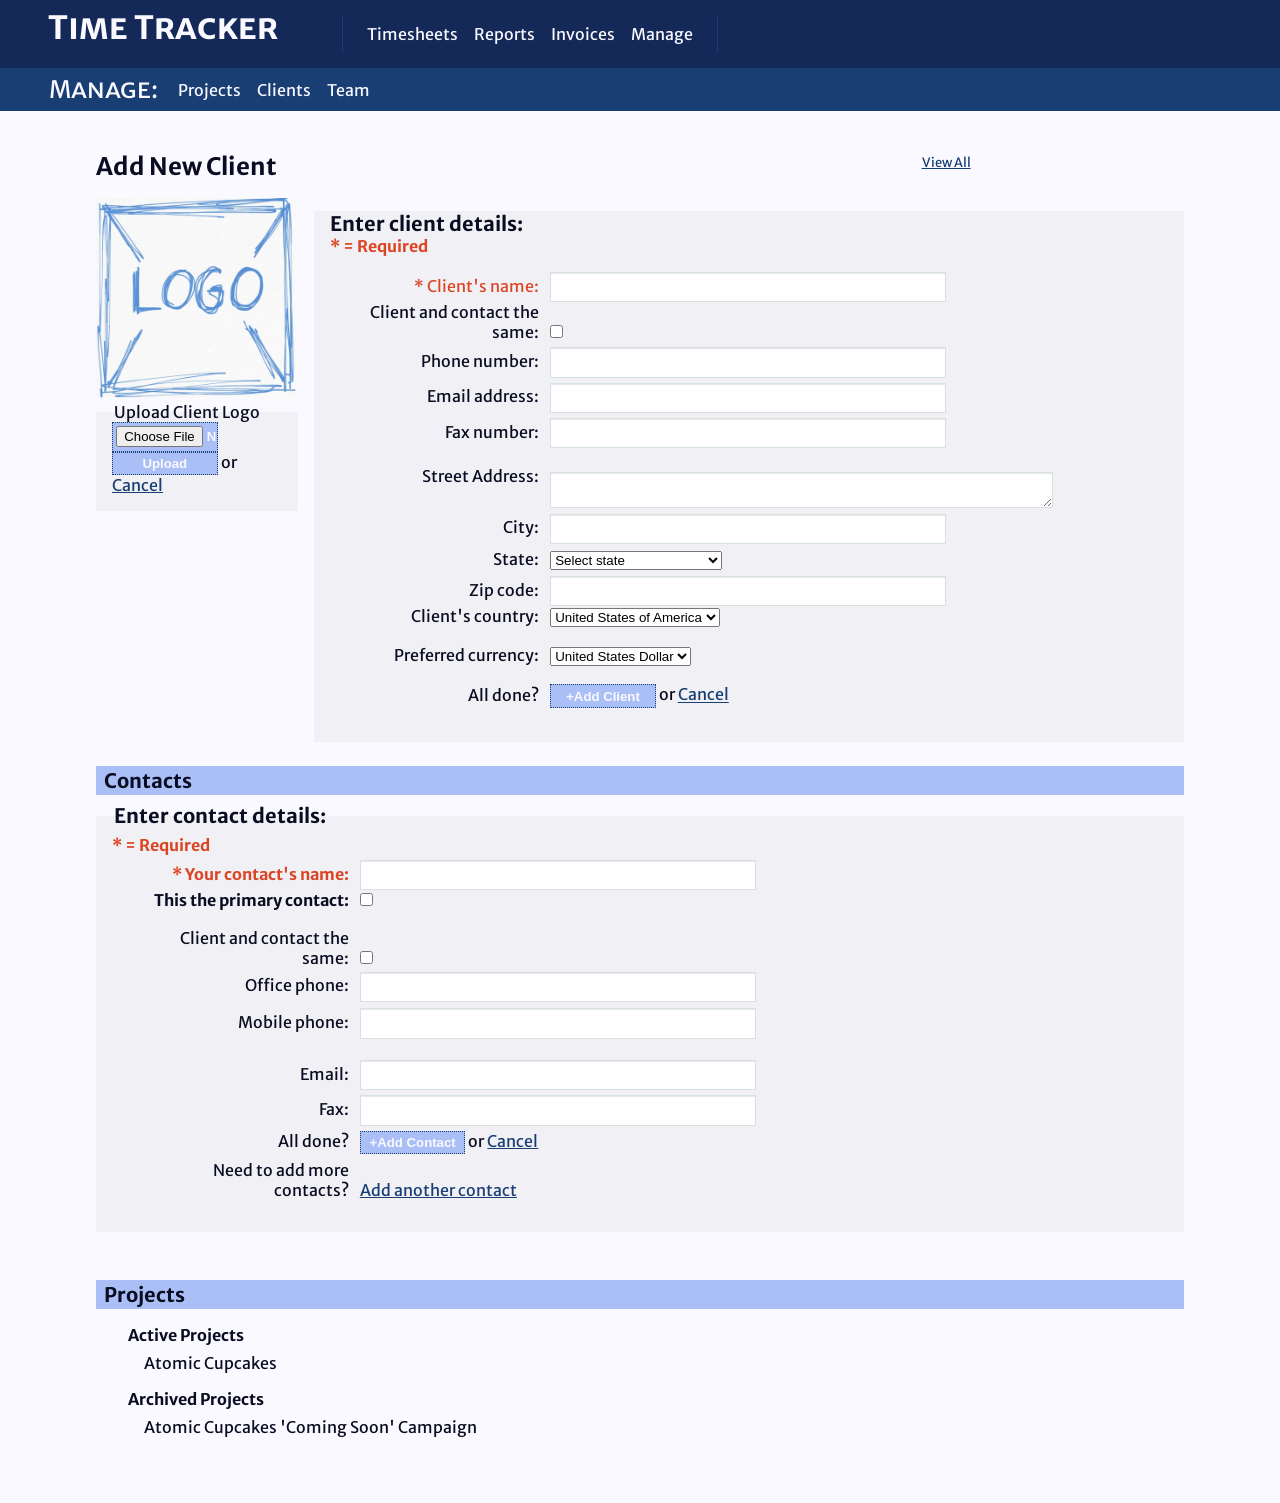
==== ui/client-add.html @ 5b48062f "committed Latest commit from server code, 9/18" ====
<!DOCTYPE html>
<html lang="en">
<head>
	<title>Add Client</title>
	<meta charset="utf-8" />
	<link href='http://fonts.googleapis.com/css?family=Merriweather+Sans:400,400italic,700,700italic' rel='stylesheet' type='text/css' />
	<link href="styles.css" rel="stylesheet" type="text/css" />
	<script src="libraries/jquery-1.10.2.min.js" type="text/javascript"></script>
</head>

<body>
<header id="site-header" class="site-header">
	<h1 class="site-title">Time Tracker</h1>
	<nav id="site-nav" class="site-nav">
		<ul id="site-menu" class="site-menu">
			<li class="site-menu-item"><a class="site-menu-link" href="#">Timesheets</a></li>
			<li class="site-menu-item"><a class="site-menu-link" href="#">Reports</a></li>
			<li class="site-menu-item"><a class="site-menu-link" href="#">Invoices</a></li>
			<li class="site-menu-item"><a class="site-menu-link" href="manage.html">Manage</a></li>
		</ul>
	</nav>
	<nav id="section-nav" class="section-nav manage">
		<h1 class="section-nav-title">Manage: </h1>
		<ul class="section-menu">
			<li class="section-menu-item"><a class="section-menu-link" href="#">Projects</a></li>
			<li class="section-menu-item"><a class="section-menu-link" href="clients.html">Clients</a></li>
			<li class="section-menu-item"><a class="section-menu-link" href="#">Team</a></li>
		</ul>
	</nav>
</header>
<section id="page-content" class="page-content">
<header class="page-header">
		<h1 class="page-title">Add New Client</h1>
		<nav class="page-controls-nav">
			<ul class="client-page-controls">
				<!--
<li class="page-controls-item add-client-button"><a class="add-client-link" href="client-add.html">+ Add Client</a></li>
				<li class="page-controls-item"><a class="view-client-archive-link" href="client-archives.html">View Archives</a></li>
-->
				<li class="page-controls-item"><a class="view-all-link" href="clients.html">View All</a></li>
			</ul>
		</nav>
	</header>
	<section class="content">
		<figure class="client-logo l-col-20">
			<img class="client-logo-img small" src="images/default.jpg" title="Client/Company name logo" alt="Client/Company name logo" />
			<fieldset class="client-logo-upload">
				<legend>Upload Client Logo</legend>
				<input id="client-logo-file" name="client-logo-file" class="client-logo-file" type="file" value="Browse" />
				<input id="client-logo-upload-btn" name="client-logo-upload-btn" class="client-logo-upload-btn" type="button" value="Upload" /> or <a class="" href="#">Cancel</a>
			</fieldset>
		</figure>
		<section class="client-detail l-col-80">
			<fieldset class="client-details-entry">
				<legend class="client-details-title">Enter client details:</legend>
				<header class="client-details-header">
					<h1 class="client-details-title">Enter client details:</h1>
					<h4 class="required">= Required</h4>
				</header>
				<ul class="details-list client-details-list">
					<li class="client-details-item name">
						<label for="client-name" class="client-details-label required">Client's name:</label>
						<input id="client-name" name="client-name" class="client-name-input" type="text" tabindex="1" value="" /><br />
						<label for="contact-info-sync" class="client-details-label">Client and contact the same:</label>
						<input id="contact-info-sync" name="contact-info-sync" class="contact-info-sync-input" type="checkbox" tabindex="11" value="info-sync" />
					</li>
					<li class="client-details-item phoneNum">
						<label for="client-phone" class="client-details-label">Phone number:</label>
						<input id="client-phone" name="client-phone" class="client-phone-input" type="text" tabindex="2" value="" />
					</li>
					<li class="client-details-item email">
						<label for="client-email" class="client-details-label">Email address:</label>
						<input id="client-email" name="client-email" class="client-email-input" type="text" tabindex="3" value="" />
					</li>
					<li class="client-details-item fax">
						<label for="client-fax" class="client-details-label">Fax number:</label>
						<input id="client-fax" name="client-fax" class="client-fax-input" type="text" tabindex="4" value="" />
					</li>
					<li class="client-details-item address">
						<label for="client-streetAddress" class="client-details-label">Street Address:</label>
						<textarea id="client-streetAddress" name="client-streetAddress" class="client-streetAddress-input" tabindex="5"></textarea><br />
						<label for="client-city" class="client-details-label">City:</label>
						<input id="client-city" name="client-city" class="client-city-input" type="text" tabindex="6" value="" /><br />
						<label for="client-state" class="client-details-label">State:</label>
						<select id="client-state" name="client-state" class="client-state-select" tabindex="7">
							<option selected="selected" value="default">Select state</option>
							<option value="AL">Alabama</option>
							<option value="AK">Alaska</option>
							<option value="AZ">Arizona</option>
							<option value="AR">Arkansas</option>
							<option value="CA">California</option>
							<option value="CO">Colorado</option>
							<option value="CT">Connecticut</option>
							<option value="DE">Delaware</option>
							<option value="FL">Florida</option>
							<option value="GA">Georgia</option>
							<option value="HI">Hawaii</option>
							<option value="ID">Idaho</option>
							<option value="IL">Illinois</option>
							<option value="IN">Indiana</option>
							<option value="IA">Iowa</option>
							<option value="KS">Kansas</option>
							<option value="KY">Kentucky</option>
							<option value="LA">Louisiana</option>
							<option value="ME">Maine</option>
							<option value="MD">Maryland</option>
							<option value="MA">Massachusetts</option>
							<option value="MI">Michigan</option>
							<option value="MN">Minnesota</option>
							<option value="MS">Mississippi</option>
							<option value="MO">Missouri</option>
							<option value="MT">Montana</option>
							<option value="NE">Nebraska</option>
							<option value="NV">Nevada</option>
							<option value="NH">New Hampshire</option>
							<option value="NJ">New Jersey</option>
							<option value="NM">New Mexico</option>
							<option value="NY">New York</option>
							<option value="NC">North Carolina</option>
							<option value="ND">North Dakota</option>
							<option value="OH">Ohio</option>
							<option value="OK">Oklahoma</option>
							<option value="OR">Oregon</option>
							<option value="PA">Pennsylvania</option>
							<option value="RI">Rhode Island</option>
							<option value="SC">South Carolina</option>
							<option value="SD">South Dakota</option>
							<option value="TN">Tennessee</option>
							<option value="TX">Texas</option>
							<option value="UT">Utah</option>
							<option value="VT">Vermont</option>
							<option value="VA">Virginia</option>
							<option value="WA">Washington</option>
							<option value="WV">West Virginia</option>
							<option value="WI">Wisconsin</option>
							<option value="WY">Wyoming</option>
							<option value="DC">Washington DC</option>
							<option value="PR">Puerto Rico</option>
							<option value="VI">U.S. Virgin Islands</option>
							<option value="AS">American Samoa</option>
							<option value="GU">Guam</option>
							<option value="MP">Northern Mariana Islands</option>
						</select><br />
						<label for="client-zip" class="client-details-label">Zip code:</label>
						<input id="client-zip" name="client-zip" class="client-zip-input" type="text" tabindex="8" value="" /><br />
						<label for="client-country" class="client-details-label">Client's country:</label>
						<select id="client-country" name="client-country" class="client-country-select" tabindex="9">
							<option value="">Select client's country...</option>
							<option selected="selected" value="US">United States of America</option>
						</select>
					</li>
					<li class="client-details-item currency">
						<label for="client-currency" class="client-details-label">Preferred currency:</label>
						 <select id="client-currency" name="client-currency" class="client-currency-select" tabindex="10">
							<option value="">Select currency</option>
							<option selected="selected" value="USD">United States Dollar</option>
						</select><br />
					</li>
					<li class="client-details-item submit-client">
						<label for="client-add-btn" class="client-details-label">All done?</label>
						<input id="client-add-btn" name="client-add-btn" class="client-add-btn" type="button" value="+Add Client" /> or
						<a class="" href="#">Cancel</a>
					</li>
				</ul>
			</fieldset>
		</section>
		<section class="contact-detail">
			<header class="details-header contact-details-header">
				<h1 class="client-details-title">Contacts</h1>
			</header>
			<fieldset class="contact-details-entry">
				<legend class="contact-details-title">Enter contact details:</legend>
				<h4 class="required">= Required</h4>
				<ul class="details-list contact-details-list">
					<li class="contact-details-item name">
						<label for="contact-name" class="contact-details-label required">Your contact's name:</label>
						<input id="contact-name" name="contact-name" class="contact-name-input" type="text" tabindex="9" value="" /><br />
						<label for="contact-primary" class="contact-details-label">This the primary contact: </label>
						<input id="contact-primary" name="contact-primary" class="contact-primary-input" type="checkbox" tabindex="10" value="primary" />
					</li>
					<li class="contact-details-item phoneNum">
						<label for="contact-info-sync" class="contact-details-label">Client and contact the same:</label>
						<input id="contact-info-sync" name="contact-info-sync" class="contact-info-sync-input" type="checkbox" tabindex="11" value="info-sync" /><br />
						<label for="contact-officePhone" class="contact-details-label">Office phone:</label>
						<input id="contact-officePhone" name="contact-officePhone" class="contact-officePhone-input" type="text" tabindex="12" value="" /><br />
						<label for="contact-mobilePhone" class="contact-details-label">Mobile phone:</label>
						<input id="contact-mobilePhone" name="contact-mobilePhone" class="contact-mobilePhone-input" type="text" tabindex="13" value="" />
					</li>
					<li class="contact-details-item email">
						<label for="contact-email" class="contact-details-label">Email:</label>
						<input id="contact-email" name="contact-email" class="contact-email-input" type="text" tabindex="14" value="" />
					</li>
					<li class="contact-details-item fax">
						<label for="contact-fax" class="contact-details-label">Fax:</label>
						<input id="contact-fax" name="contact-fax" class="contact-fax-input" type="text" tabindex="15" value="" />
					</li>
					<li class="contact-details-item submit-contact">
						<label for="contact-add-btn" class="contact-details-label">All done?</label>
						<input id="contact-add-btn" name="contact-add-btn" class="contact-add-btn" type="button" value="+Add Contact" /> or
						<a class="" href="#">Cancel</a>
					</li>
					<li class="contact-details-item submit-additional">
						<label for="contact-add-btn" class="contact-details-label">Need to add more contacts?</label>
						<a href="#" class="">Add another contact</a>
					</li>
				</ul>
			</fieldset>
		</section>
		<section class="client-projects">
			<header class="details-header client-projects-header">
				<h1 class="client-details-title">Projects</h1>
			</header>
			<h1 class="client-projects-title active">Active Projects</h1>
			<ul class="details-list client-projects-list active">
				<li class="client-projects-list-item">Atomic Cupcakes</li>
			</ul>
			<h1 class="client-projects-title archive">Archived Projects</h1>
			<ul class="details-list client-projects-list archive">
				<li class="client-projects-list-item">Atomic Cupcakes 'Coming Soon' Campaign</li>
			</ul>
		</section>
	</section>
</section>
<footer id="site-footer" class="site-footer">

</footer>
<script src="client-controls.js" type="text/javascript"></script>
</body>
</html>
---- ui/styles.css ----
/*
	Theme: Blueprint
	Author: Patricia Kruep
	
	Stylesheet: Master
	Depends on: None
	External resources: Google Web Fonts: Merriweather Sans 400, Merriweather Sans 400 Italic, Merriweather Sans 700, Merriweather Sans 700 Italics
	
	Version 1.0
	Last updated: 2013-09-11
	
	Notes:
		Uses SMACSS methodology for file structure
		
		Colors:
			#0A0C21 (Midnight)
			#152959 (Twilight)
			#193E73 (Dusk)
			#A9BFF5 (Sky)
			#D6E2E0 (Cumulus)
			#F0F0F5 (Contrail)
			#FAF9FF (Cirrus)
*/

/* !BASE 
**************************************************/
* {
	-webkit-box-sizing: border-box; /* Safari/Chrome, other WebKit */
	-moz-box-sizing: border-box;    /* Firefox, other Gecko */
	box-sizing: border-box;         /* Opera/IE 8+ */
	margin: 0;
}
article, aside, dialog, figure, footer, header, hgroup, nav, section {
	display:block; zoom:1;
}
/* Base styles */
html {
	height: 100%; /* presumably to get the footer to sit at the bottom of the window/page */
}
body {
	height: 100%;
	font-family: 'Merriweather Sans', 'Helvetica', 'Arial', sans-serif;
	font-weight: 400;
	font-size: 1em;
	color: #0A0C21;
	padding: 0;
	margin: 0;
	background-color: #FAF9FF;
	overflow: auto;
}

a:link,
a:visited {
	color: #193E73;
}
a:hover,
a:active {
	color: #A9BFF5;
}
img {
	border: none;
}
img.thumbnail {
	position: relative;
	width: 120px;
	height: 100%;
}
img.small {
	position: relative;
	width: 200px;
	height: 100%;
}

/* Form Elements */
fieldset {
	background-color: #F0F0F5;
	border: none;
	padding: 0 1em 1em 1em;
	margin: 0;
}
legend {
	
}
label {
	
}
input[type=text],
input[type=password],
textarea {
	width: 30em;
	font-size: .825em;
	background: #ffffff;
	-moz-box-shadow: inset 0 1px 1px rgba( 0,0,0,0.1);
	-webkit-box-shadow: inset 0 1px 1px rgba( 0,0,0,0.1);
	box-shadow: inset 0 1px 1px rgba( 0,0,0,0.1);
	border: 1px solid #D6E2E0;
	padding: .5em;
}

input[type=text]:focus,
input[type=password]:focus,
textarea:focus {
	border-color: #404065;
}

textarea {
	padding-left: 3px;
	width: 95%;
}

input[type=text] {
	/*padding: 3px;*/
}
input[type=submit],
input[type=button],
input[type=file] {
	position: relative;
	text-align: center;
	font-weight: 700;
	font-size: .825em;
	width: 8em;
	padding: .25em;
	color: #FAF9FF;
	background-color: #A9BFF5;
	border: 1px dotted #193E73;
}
input[type=submit]:focus {
	background: none;
	background-color: #FF9;
} /* does this work? */

.required {
	color: #DB4523;
}
.required:before {
	content: "* "
}


/* !LAYOUT 
**************************************************/
/* Global page layout */

#site-header {
	position: relative;
	width: 100%;
	margin: 0em;
	padding: 0em;
	overflow: auto;
}
#site-nav {
	position: relative;
	width: auto;
	float: left;
	overflow: auto;
}
#section-nav {
	position: relative;
	width: 100%;
	overflow: auto;
	margin: 0em;
	padding: 0em;
}
#page-content {
	position: relative;
	width: 85%;
	overflow: auto;
	margin: 1.5em auto;
	padding: 0;
}

.l-col-100 {
	position: relative;
	width: 100%;
	margin: 0;
	padding: 0;
	clear: both;
	overflow: auto;
}
.l-col-75 {
	position: relative;
	width: 75%;
	margin: 0;
	padding: 0;
	clear: both;
	overflow: auto;
}
.l-col-50 {
	position: relative;
	width: 50%;
	margin: 0;
	padding: 0;
	clear: both;
	overflow: auto;
}
.l-col-25 {
	position: relative;
	width: 25%;
	margin: 0;
	padding: 0;
	clear: both;
	overflow: auto;
}
.l-col-80 {
	position: relative;
	width: 80%;
	margin: 0;
	padding: 0;
/* 	clear: both; */
	overflow: auto;
}
.l-col-60 {
	position: relative;
	width: 60%;
	margin: 0;
	padding: 0;
	clear: both;
	overflow: auto;
}
.l-col-40 {
	position: relative;
	width: 40%;
	margin: 0;
	padding: 0;
	clear: both;
	overflow: auto;
}
.l-col-20 {
	position: relative;
	width: 20%;
	margin: 0;
	padding: 0;
/* 	clear: both; */
	overflow: auto;
}
.l-col-33 {
	position: relative;
	width: 33%;
	margin: 0;
	padding: 0;
	/* clear: both; */
	overflow: auto;
}
.l-col-66 {
	position: relative;
	width: 66%;
	margin: 0;
	padding: 0;
	clear: both;
	overflow: auto;
}



/* !Modules 
**************************************************/
/* !Header modules */
.site-header {
	position: relative;
	width: 100%;
	background-color: #152959;
}

.site-title {
	color: #FAF9FF;
	font-size: 2em;
	font-weight: 700;
	font-variant: small-caps;
	padding: .25em 1.5em .25em 1.5em;
	float: left;
}

.site-nav {
	position: relative;
	color: #FAF9FF;
	margin: 1em;
	padding: 0em 1em;
	border-left: 1px solid #193E73;
	border-right: 1px solid #193E73;
}

.site-menu {
	position: relative;
	list-style: none;
	margin: 0em;
	padding: 0em;
}

.site-menu-item {
	position: relative;
	float: left;
	margin: .5em;
	padding: 0;
}

.site-menu-link:link,
.site-menu-link:visited {
	color: #FAF9FF;
	text-decoration: none;
}
.site-menu-link:hover,
.site-menu-link:active {
	color: #A9BFF5;
	text-decoration: underline;
}

.section-nav {
	position: relative;
	color: #FAF9FF;
	background-color: #193E73;
	margin: 1em;
	padding: 0em 1em;
	border-left: 1px solid #193E73;
	border-right: 1px solid #193E73;
}
.section-nav-title {
	position: relative;
	color: #FAF9FF;
	font-size: 1.5em;
	font-weight: 400;
	font-variant: small-caps;
	padding: .25em .5em .25em 2em;
	float: left;
}
.section-menu {
	position: relative;
	list-style: none;
	margin: 0em;
	padding: .25em 1em .25em 1em;
}

.section-menu-item {
	position: relative;
	float: left;
	margin: .5em;
	padding: 0;
}

.section-menu-link:link,
.section-menu-link:visited {
	color: #FAF9FF;
	text-decoration: none;
}
.section-menu-link:hover,
.section-menu-link:active {
	color: #A9BFF5;
	text-decoration: underline;
}


/* !Content modules */
.page-header {
	position: relative;
	width: 100%;
	margin: 1em 0;
	overflow: auto;
}
.page-title {
	position: relative;
	width: 75%;
	float: left;
}
.page-controls-nav {
	position: relative;
	width: 25%;
	float: left;
}
.content {
	position: relative;
	width: 100%;
	margin: 1em 0;
	overflow: auto;
	clear: left;
}

.details-list {
	position: relative;
	list-style: none;
	margin: 0em;
	padding: 0em;	
}
.details-header {
	background-color: #A9BFF5;
	margin: .5em 0;
	padding: .125em .5em;
}

/* !Content Manage Client modules */
.client-page-controls {
	position: relative;
	list-style: none;
	margin: 0;
	padding: 0;
}
.page-controls-item {
	position: relative;
	margin: 0em .5em;
	padding: .25em;
	font-size: .8em;
	float: left;
}
.add-client-button {
	position: relative;
	text-align: center;
	font-weight: 700;
	width: 8em;
	padding: .25em;
	color: #FAF9FF;
	background-color: #A9BFF5;
	border: 1px dotted #193E73;
}
.add-client-link:link,
.add-client-link:visited {
	text-decoration: none;
	color: #FAF9FF;
}
.add-client-link:hover,
.add-client-link:visited {
	color: #193E73;
}
.client-list {
	position: relative;
	list-style: none;
	margin: 0em;
	padding: 0em;
}
.client-list-item {
	position: relative;
	float: left;
	margin: 0em;
	padding: .5em;
	/* border: 1px solid #D4E8F5; */
}
.client-logo {
	position: relative;
	padding: 0 1em 2em 0;
	float: left;
	overflow: auto;

}
.client-logo-thumbnail {
	position: relative;
	padding: 0 1em 0 0;
	float: left;
}
.client-logo-image {
	position: relative;
	margin: 0 auto;
}
.client-info-list {
	position: relative;
	list-style: none;
	margin: 0em;
	padding: 0em;
}
.client-info-name {}
.client-info-name-link {}
.client-info-contact {}
.client-info-contact-link {}
.client-info-active-projects {}
.client-info-active-projects-link {}

.client-details-header {
	position: relative;
	margin: 0 0 1em 0;
}
.client-details-title {
	font-size: 1.25em;
	font-weight: 700;
}
legend.client-details-title {
	position: relative;
	visibility: hidden;
	margin-bottom: -1em;;
}
.client-details-entry {
	padding: .5em 1em 1em 1em;
}
.client-details-item {
	margin: .325em 0;
}
.client-details-item.address {
	margin: 1.125em 0;
}
.client-details-item.address .client-streetAddress-input {
	vertical-align: text-top;
	margin: .5em 0;
	width: 60%;
}
.client-state-select {
	margin: .5em 0;
}
.client-details-label {
	position: relative;
	display: inline-block;
	width: 25%;
	text-align: right;
	margin: 0 .5em 0 0;
}
.client-details-item.submit-client {
	margin: 1.125em 0;
}
 
.contact-detail {
	position: relative;
	margin: 1.5em 0 3em 0;
	clear: both;
}
legend.contact-details-title {
	position: relative;
	font-size: 1.25em;
	font-weight: 700;
	/* visibility: hidden; */
	margin-bottom: -2em;

}
.contact-details-entry {
	position: relative;
	padding: 2em 1em 1em 1em;
	margin: 0;
}
.contact-details-list {
	position: relative;
	margin: 0 0 1em 2em;
}
.contact-details-item {
	margin: .325em 0;
}
.contact-details-item.name {
	font-weight: 700;
}
.contact-details-label {
	position: relative;
	display: inline-block;
	width: 20%;
	text-align: right;
	margin: 0 .5em 0 0;
}
.contact-details-item.phoneNum {
	margin: 1.125em 0;
}
.contact-details-item.phoneNum input {
	margin: .25em 0;
}
.contact-details-item.submit-client {
	margin: 1.125em 0;
}

.client-projects {
	position: relative;
	margin: 1.5em 0 3em 0;
	clear: both;
}
.client-projects-title {
	margin: 1em 0 .5em 2em;
}
.client-projects-list {
	margin: 0 0 0em 3em;
}



/* !Footer modules */
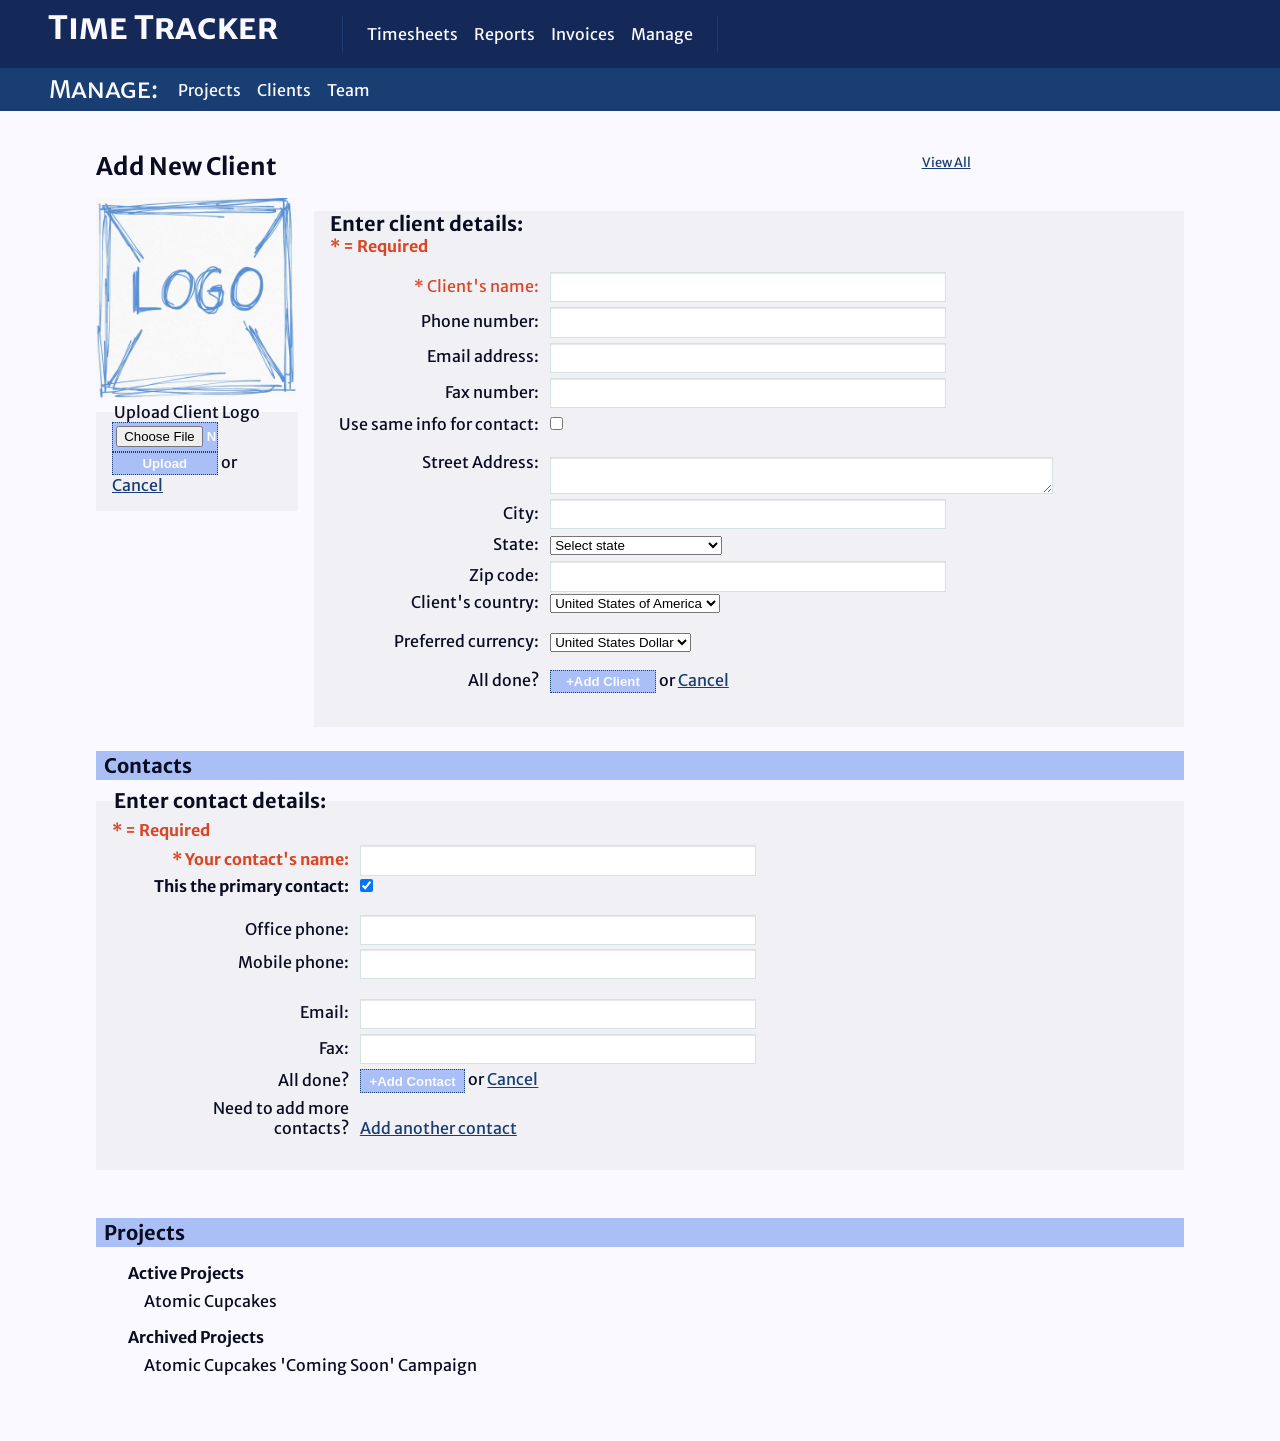
==== commit 7995e38b: "JavaScript controls coding adding add contact jquery CSS styles for ui buttons HTML id's & classes m" ====
--- a/ui/client-add.html
+++ b/ui/client-add.html
@@ -29,7 +29,7 @@
 	</nav>
 </header>
 <section id="page-content" class="page-content">
-<header class="page-header">
+	<header class="page-header">
 		<h1 class="page-title">Add New Client</h1>
 		<nav class="page-controls-nav">
 			<ul class="client-page-controls">
@@ -46,8 +46,8 @@
 			<img class="client-logo-img small" src="images/default.jpg" title="Client/Company name logo" alt="Client/Company name logo" />
 			<fieldset class="client-logo-upload">
 				<legend>Upload Client Logo</legend>
-				<input id="client-logo-file" name="client-logo-file" class="client-logo-file" type="file" value="Browse" />
-				<input id="client-logo-upload-btn" name="client-logo-upload-btn" class="client-logo-upload-btn" type="button" value="Upload" /> or <a class="" href="#">Cancel</a>
+				<input id="client-logo-file" name="client-logo-file" class="client-logo-file" type="file" value="Browse" tabindex="21" />
+				<input id="client-logo-upload-btn" name="client-logo-upload-btn" class="client-logo-upload-btn" type="button" value="Upload" tabindex="22" /> or <a class="" href="#">Cancel</a>
 			</fieldset>
 		</figure>
 		<section class="client-detail l-col-80">
@@ -60,21 +60,23 @@
 				<ul class="details-list client-details-list">
 					<li class="client-details-item name">
 						<label for="client-name" class="client-details-label required">Client's name:</label>
-						<input id="client-name" name="client-name" class="client-name-input" type="text" tabindex="1" value="" /><br />
-						<label for="contact-info-sync" class="client-details-label">Client and contact the same:</label>
-						<input id="contact-info-sync" name="contact-info-sync" class="contact-info-sync-input" type="checkbox" tabindex="11" value="info-sync" />
+						<input id="client-name" name="client-name" class="client-contact-info-input" type="text" tabindex="1" value="" />
 					</li>
 					<li class="client-details-item phoneNum">
 						<label for="client-phone" class="client-details-label">Phone number:</label>
-						<input id="client-phone" name="client-phone" class="client-phone-input" type="text" tabindex="2" value="" />
+						<input id="client-phone" name="client-phone" class="client-contact-info-input" type="text" tabindex="2" value="" />
 					</li>
 					<li class="client-details-item email">
 						<label for="client-email" class="client-details-label">Email address:</label>
-						<input id="client-email" name="client-email" class="client-email-input" type="text" tabindex="3" value="" />
+						<input id="client-email" name="client-email" class="client-contact-info-input" type="text" tabindex="3" value="" />
 					</li>
 					<li class="client-details-item fax">
 						<label for="client-fax" class="client-details-label">Fax number:</label>
-						<input id="client-fax" name="client-fax" class="client-fax-input" type="text" tabindex="4" value="" />
+						<input id="client-fax" name="client-fax" class="client-contact-info-input" type="text" tabindex="4" value="" />
+					</li>
+					<li class="client-details-item info-sync">
+						<label for="contact-info-sync" class="client-details-label">Use same info for contact:</label>
+						<input id="contact-info-sync" name="contact-info-sync" class="contact-info-sync-input" type="checkbox" tabindex="4" value="info-sync" />
 					</li>
 					<li class="client-details-item address">
 						<label for="client-streetAddress" class="client-details-label">Street Address:</label>
@@ -158,13 +160,13 @@
 					</li>
 					<li class="client-details-item submit-client">
 						<label for="client-add-btn" class="client-details-label">All done?</label>
-						<input id="client-add-btn" name="client-add-btn" class="client-add-btn" type="button" value="+Add Client" /> or
-						<a class="" href="#">Cancel</a>
+						<input id="client-add-btn" name="client-add-btn" class="client-add-btn" type="button" value="+Add Client" tabindex="11" /> or
+						<a class="" href="#" tabindex="11">Cancel</a>
 					</li>
 				</ul>
 			</fieldset>
 		</section>
-		<section class="contact-detail">
+		<section id="contact-detail" class="contact-detail">
 			<header class="details-header contact-details-header">
 				<h1 class="client-details-title">Contacts</h1>
 			</header>
@@ -174,34 +176,31 @@
 				<ul class="details-list contact-details-list">
 					<li class="contact-details-item name">
 						<label for="contact-name" class="contact-details-label required">Your contact's name:</label>
-						<input id="contact-name" name="contact-name" class="contact-name-input" type="text" tabindex="9" value="" /><br />
+						<input id="contact-name" name="contact-name" class="contact-contact-info-input" type="text" tabindex="12" value="" /><br />
 						<label for="contact-primary" class="contact-details-label">This the primary contact: </label>
-						<input id="contact-primary" name="contact-primary" class="contact-primary-input" type="checkbox" tabindex="10" value="primary" />
+						<input id="contact-primary" name="contact-primary" class="contact-info-input" type="checkbox" checked="checked" tabindex="13" value="primary" />
 					</li>
 					<li class="contact-details-item phoneNum">
-						<label for="contact-info-sync" class="contact-details-label">Client and contact the same:</label>
-						<input id="contact-info-sync" name="contact-info-sync" class="contact-info-sync-input" type="checkbox" tabindex="11" value="info-sync" /><br />
 						<label for="contact-officePhone" class="contact-details-label">Office phone:</label>
-						<input id="contact-officePhone" name="contact-officePhone" class="contact-officePhone-input" type="text" tabindex="12" value="" /><br />
+						<input id="contact-officePhone" name="contact-officePhone" class="contact-contact-info-input" type="text" tabindex="14" value="" /><br />
 						<label for="contact-mobilePhone" class="contact-details-label">Mobile phone:</label>
-						<input id="contact-mobilePhone" name="contact-mobilePhone" class="contact-mobilePhone-input" type="text" tabindex="13" value="" />
+						<input id="contact-mobilePhone" name="contact-mobilePhone" class="contact-info-input" type="text" tabindex="15" value="" />
 					</li>
 					<li class="contact-details-item email">
 						<label for="contact-email" class="contact-details-label">Email:</label>
-						<input id="contact-email" name="contact-email" class="contact-email-input" type="text" tabindex="14" value="" />
+						<input id="contact-email" name="contact-email" class="contact-contact-info-input" type="text" tabindex="16" value="" />
 					</li>
 					<li class="contact-details-item fax">
 						<label for="contact-fax" class="contact-details-label">Fax:</label>
-						<input id="contact-fax" name="contact-fax" class="contact-fax-input" type="text" tabindex="15" value="" />
+						<input id="contact-fax" name="contact-fax" class="contact-contact-info-input" type="text" tabindex="17" value="" />
 					</li>
 					<li class="contact-details-item submit-contact">
 						<label for="contact-add-btn" class="contact-details-label">All done?</label>
-						<input id="contact-add-btn" name="contact-add-btn" class="contact-add-btn" type="button" value="+Add Contact" /> or
-						<a class="" href="#">Cancel</a>
+						<input id="contact-add-btn" name="contact-add-btn" class="contact-add-btn" type="button" value="+Add Contact" tabindex="18" /> or <a id="cancel-add-contact-link" class="cancel-action-link" href="#" tabindex="19">Cancel</a>
 					</li>
 					<li class="contact-details-item submit-additional">
-						<label for="contact-add-btn" class="contact-details-label">Need to add more contacts?</label>
-						<a href="#" class="">Add another contact</a>
+						<label for="add-additional-link" class="contact-details-label">Need to add more contacts?</label>
+						<a id="add-additional-link" href="#" class="" tabindex="20">Add another contact</a>
 					</li>
 				</ul>
 			</fieldset>
--- a/ui/styles.css
+++ b/ui/styles.css
@@ -540,7 +540,7 @@
 	margin: 1.125em 0;
 }
 .contact-details-item.phoneNum input {
-	margin: .25em 0;
+	margin: .125em 0;
 }
 .contact-details-item.submit-client {
 	margin: 1.125em 0;
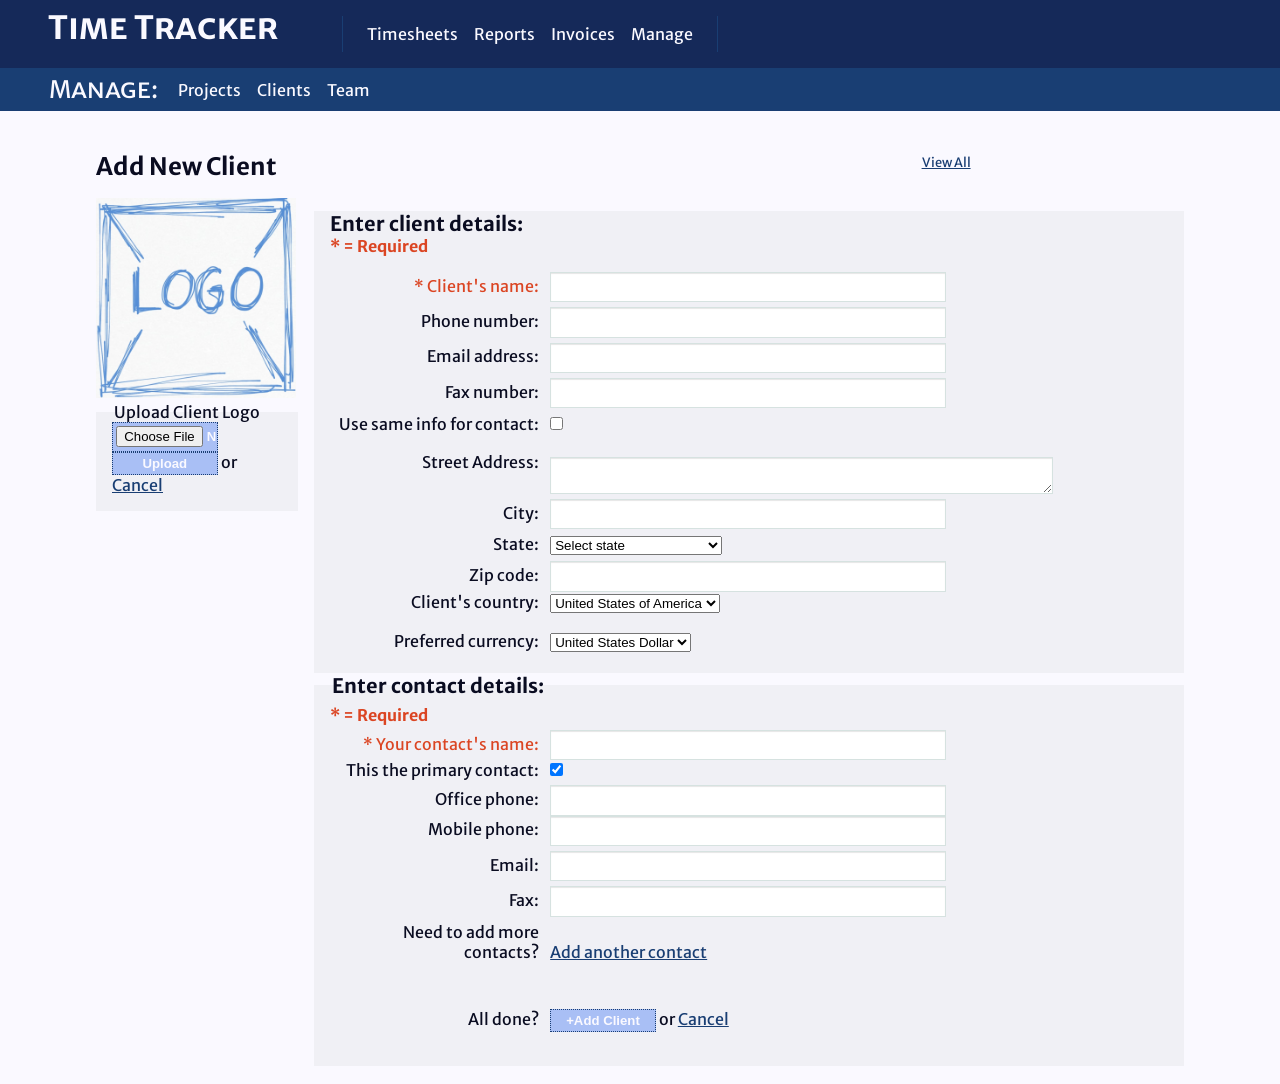
==== commit 32f8fc83: "style updates for client-add form" ====
--- a/ui/client-add.html
+++ b/ui/client-add.html
@@ -158,6 +158,62 @@
 							<option selected="selected" value="USD">United States Dollar</option>
 						</select><br />
 					</li>
+					<!--
+<li class="client-details-item submit-client">
+						<label for="client-add-btn" class="client-details-label">All done?</label>
+						<input id="client-add-btn" name="client-add-btn" class="client-add-btn" type="button" value="+Add Client" tabindex="11" /> or
+						<a class="" href="#" tabindex="11">Cancel</a>
+					</li>
+-->
+				</ul>
+			</fieldset>
+		<!--
+</section>
+		<section id="contact-detail" class="contact-detail">
+			<header class="details-header contact-details-header">
+				<h1 class="client-details-title">Contacts</h1>
+			</header>
+-->
+			<fieldset class="contact-details-entry">
+				<legend class="contact-details-title">Enter contact details:</legend>
+				<h4 class="required">= Required</h4>
+				<ul class="details-list client-details-list">
+					<li class="client-details-item name">
+						<label for="contact-name" class="client-details-label required">Your contact's name:</label>
+						<input id="contact-name" name="contact-name" class="contact-contact-info-input" type="text" tabindex="12" value="" /><br />
+						<label for="contact-primary" class="client-details-label">This the primary contact: </label>
+						<input id="contact-primary" name="contact-primary" class="contact-info-input" type="checkbox" checked="checked" tabindex="13" value="primary" />
+					</li>
+					<li class="client-details-item phoneNum">
+						<label for="contact-officePhone" class="client-details-label">Office phone:</label>
+						<input id="contact-officePhone" name="contact-officePhone" class="contact-contact-info-input" type="text" tabindex="14" value="" /><br />
+						<label for="contact-mobilePhone" class="client-details-label">Mobile phone:</label>
+						<input id="contact-mobilePhone" name="contact-mobilePhone" class="contact-info-input" type="text" tabindex="15" value="" />
+					</li>
+					<li class="client-details-item email">
+						<label for="contact-email" class="client-details-label">Email:</label>
+						<input id="contact-email" name="contact-email" class="contact-contact-info-input" type="text" tabindex="16" value="" />
+					</li>
+					<li class="client-details-item fax">
+						<label for="contact-fax" class="client-details-label">Fax:</label>
+						<input id="contact-fax" name="contact-fax" class="contact-contact-info-input" type="text" tabindex="17" value="" />
+					</li>
+					
+					<li class="client-details-item submit-additional">
+						<label for="add-additional-link" class="client-details-label">Need to add more contacts?</label>
+						<a id="add-additional-link" href="#" class="" tabindex="20">Add another contact</a>
+					</li>
+					
+					<!--
+<li class="contact-details-item submit-contact">
+						<label for="contact-add-btn" class="contact-details-label">All done?</label>
+						<input id="contact-add-btn" name="contact-add-btn" class="contact-add-btn" type="button" value="+Add Contact" tabindex="18" /> or <a id="cancel-add-contact-link" class="cancel-action-link" href="#" tabindex="19">Cancel</a>
+					</li>
+-->
+				</ul>
+			</fieldset>
+			<fieldset class="client-details-entry">
+				<ul class="details-list client-details-submit">
 					<li class="client-details-item submit-client">
 						<label for="client-add-btn" class="client-details-label">All done?</label>
 						<input id="client-add-btn" name="client-add-btn" class="client-add-btn" type="button" value="+Add Client" tabindex="11" /> or
@@ -166,46 +222,8 @@
 				</ul>
 			</fieldset>
 		</section>
-		<section id="contact-detail" class="contact-detail">
-			<header class="details-header contact-details-header">
-				<h1 class="client-details-title">Contacts</h1>
-			</header>
-			<fieldset class="contact-details-entry">
-				<legend class="contact-details-title">Enter contact details:</legend>
-				<h4 class="required">= Required</h4>
-				<ul class="details-list contact-details-list">
-					<li class="contact-details-item name">
-						<label for="contact-name" class="contact-details-label required">Your contact's name:</label>
-						<input id="contact-name" name="contact-name" class="contact-contact-info-input" type="text" tabindex="12" value="" /><br />
-						<label for="contact-primary" class="contact-details-label">This the primary contact: </label>
-						<input id="contact-primary" name="contact-primary" class="contact-info-input" type="checkbox" checked="checked" tabindex="13" value="primary" />
-					</li>
-					<li class="contact-details-item phoneNum">
-						<label for="contact-officePhone" class="contact-details-label">Office phone:</label>
-						<input id="contact-officePhone" name="contact-officePhone" class="contact-contact-info-input" type="text" tabindex="14" value="" /><br />
-						<label for="contact-mobilePhone" class="contact-details-label">Mobile phone:</label>
-						<input id="contact-mobilePhone" name="contact-mobilePhone" class="contact-info-input" type="text" tabindex="15" value="" />
-					</li>
-					<li class="contact-details-item email">
-						<label for="contact-email" class="contact-details-label">Email:</label>
-						<input id="contact-email" name="contact-email" class="contact-contact-info-input" type="text" tabindex="16" value="" />
-					</li>
-					<li class="contact-details-item fax">
-						<label for="contact-fax" class="contact-details-label">Fax:</label>
-						<input id="contact-fax" name="contact-fax" class="contact-contact-info-input" type="text" tabindex="17" value="" />
-					</li>
-					<li class="contact-details-item submit-contact">
-						<label for="contact-add-btn" class="contact-details-label">All done?</label>
-						<input id="contact-add-btn" name="contact-add-btn" class="contact-add-btn" type="button" value="+Add Contact" tabindex="18" /> or <a id="cancel-add-contact-link" class="cancel-action-link" href="#" tabindex="19">Cancel</a>
-					</li>
-					<li class="contact-details-item submit-additional">
-						<label for="add-additional-link" class="contact-details-label">Need to add more contacts?</label>
-						<a id="add-additional-link" href="#" class="" tabindex="20">Add another contact</a>
-					</li>
-				</ul>
-			</fieldset>
-		</section>
-		<section class="client-projects">
+		<!--
+<section class="client-projects">
 			<header class="details-header client-projects-header">
 				<h1 class="client-details-title">Projects</h1>
 			</header>
@@ -218,6 +236,7 @@
 				<li class="client-projects-list-item">Atomic Cupcakes 'Coming Soon' Campaign</li>
 			</ul>
 		</section>
+-->
 	</section>
 </section>
 <footer id="site-footer" class="site-footer">
--- a/ui/styles.css
+++ b/ui/styles.css
@@ -20,6 +20,8 @@
 			#D6E2E0 (Cumulus)
 			#F0F0F5 (Contrail)
 			#FAF9FF (Cirrus)
+			
+			stuff
 */
 
 /* !BASE 
@@ -479,6 +481,7 @@
 .client-details-item {
 	margin: .325em 0;
 }
+
 .client-details-item.address {
 	margin: 1.125em 0;
 }
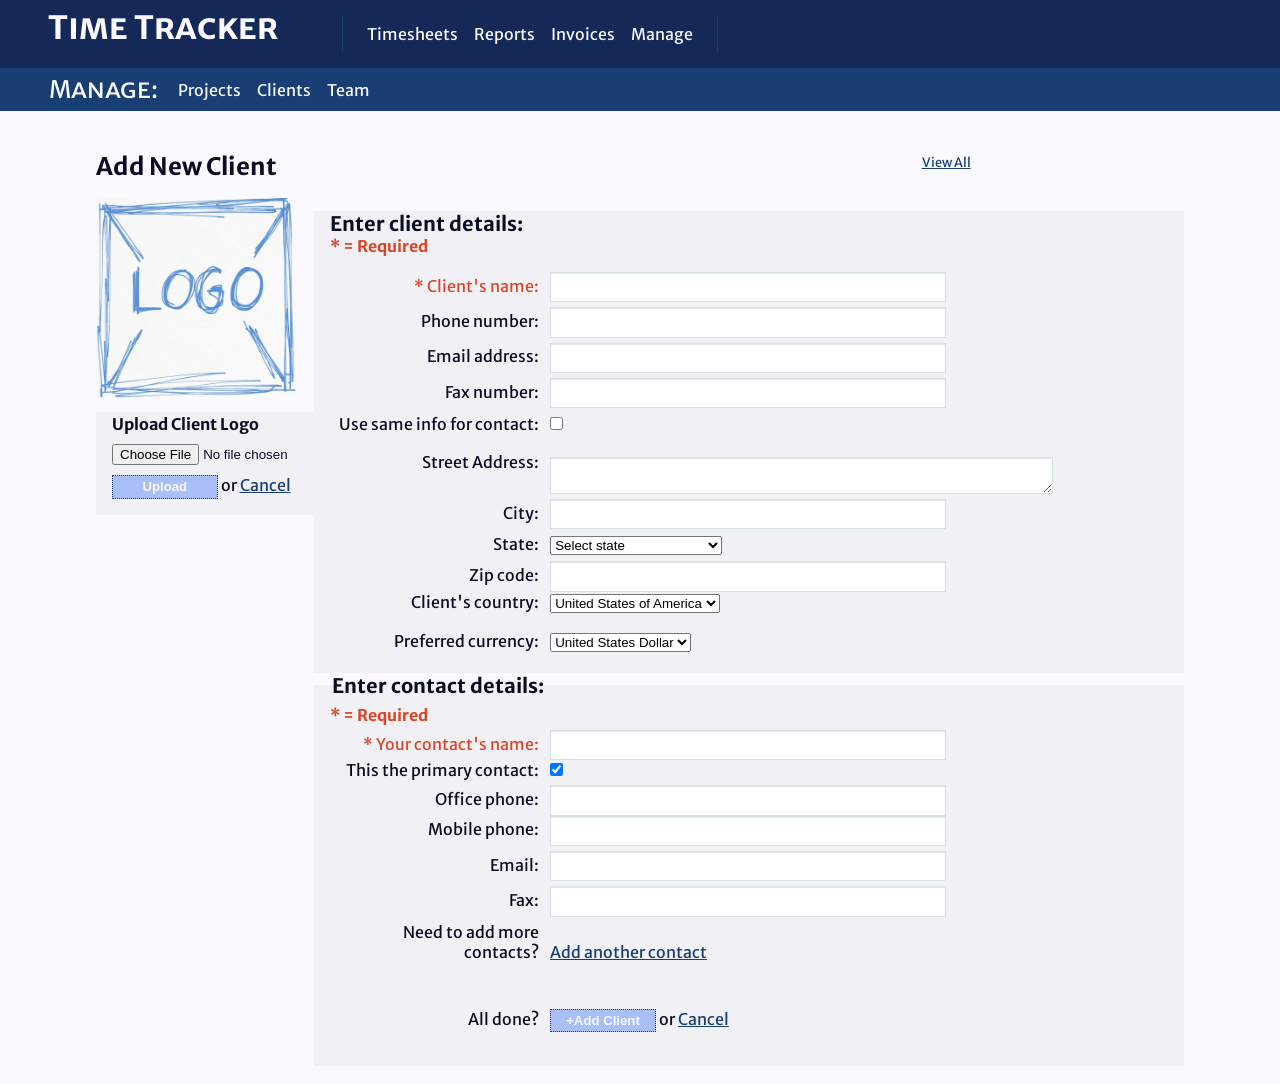
==== commit fc4470af: "updates to styles for logo upload section. Some adjustments to html for header for logo upload." ====
--- a/ui/client-add.html
+++ b/ui/client-add.html
@@ -1,3 +1,10 @@
+<?php
+	require_once("../common/common.inc.php");
+	require_once("../classes/Client.class.php");
+	require_once("../classes/Contact.class.php");
+	require_once("../common/errorMessages.php");
+?>
+
 <!DOCTYPE html>
 <html lang="en">
 <head>
@@ -45,7 +52,10 @@
 		<figure class="client-logo l-col-20">
 			<img class="client-logo-img small" src="images/default.jpg" title="Client/Company name logo" alt="Client/Company name logo" />
 			<fieldset class="client-logo-upload">
-				<legend>Upload Client Logo</legend>
+				<legend class="client-logo-title">Upload Client Logo</legend>
+				<header class="client-logo-header">
+					<h1 class="client-logo-title">Upload Client Logo</h1>
+				</header>
 				<input id="client-logo-file" name="client-logo-file" class="client-logo-file" type="file" value="Browse" tabindex="21" />
 				<input id="client-logo-upload-btn" name="client-logo-upload-btn" class="client-logo-upload-btn" type="button" value="Upload" tabindex="22" /> or <a class="" href="#">Cancel</a>
 			</fieldset>
@@ -182,7 +192,7 @@
 						<label for="contact-name" class="client-details-label required">Your contact's name:</label>
 						<input id="contact-name" name="contact-name" class="contact-contact-info-input" type="text" tabindex="12" value="" /><br />
 						<label for="contact-primary" class="client-details-label">This the primary contact: </label>
-						<input id="contact-primary" name="contact-primary" class="contact-info-input" type="checkbox" checked="checked" tabindex="13" value="primary" />
+						<input id="contact-primary" name="contact-primary" class="contact-info-input" type="checkbox" checked="checked" tabindex="13" value="1" />
 					</li>
 					<li class="client-details-item phoneNum">
 						<label for="contact-officePhone" class="client-details-label">Office phone:</label>
@@ -199,7 +209,7 @@
 						<input id="contact-fax" name="contact-fax" class="contact-contact-info-input" type="text" tabindex="17" value="" />
 					</li>
 					
-					<li class="client-details-item submit-additional">
+					<li class="client-details-item add-additional">
 						<label for="add-additional-link" class="client-details-label">Need to add more contacts?</label>
 						<a id="add-additional-link" href="#" class="" tabindex="20">Add another contact</a>
 					</li>
--- a/ui/styles.css
+++ b/ui/styles.css
@@ -7,7 +7,7 @@
 	External resources: Google Web Fonts: Merriweather Sans 400, Merriweather Sans 400 Italic, Merriweather Sans 700, Merriweather Sans 700 Italics
 	
 	Version 1.0
-	Last updated: 2013-09-11
+	
 	
 	Notes:
 		Uses SMACSS methodology for file structure
@@ -18,10 +18,9 @@
 			#193E73 (Dusk)
 			#A9BFF5 (Sky)
 			#D6E2E0 (Cumulus)
-			#F0F0F5 (Contrail)
+			#F0F0F5 (Cdontrail)
 			#FAF9FF (Cirrus)
 			
-			stuff
 */
 
 /* !BASE 
@@ -105,17 +104,18 @@
 	border-color: #404065;
 }
 
+
+
 textarea {
 	padding-left: 3px;
 	width: 95%;
 }
 
-input[type=text] {
-	/*padding: 3px;*/
+input[type=file] {
+	padding: .75em 0;
 }
 input[type=submit],
-input[type=button],
-input[type=file] {
+input[type=button] {
 	position: relative;
 	text-align: center;
 	font-weight: 700;
@@ -438,7 +438,6 @@
 	padding: 0 1em 2em 0;
 	float: left;
 	overflow: auto;
-
 }
 .client-logo-thumbnail {
 	position: relative;
@@ -449,6 +448,19 @@
 	position: relative;
 	margin: 0 auto;
 }
+.client-logo-upload {
+	padding: .5em 1em 1em 1em;
+}
+.client-logo-title {
+	font-size: 1em;
+	font-weight: 700;
+}
+legend.client-logo-title {
+	position: relative;
+	visibility: hidden;
+	margin-bottom: -1em;;
+}
+
 .client-info-list {
 	position: relative;
 	list-style: none;
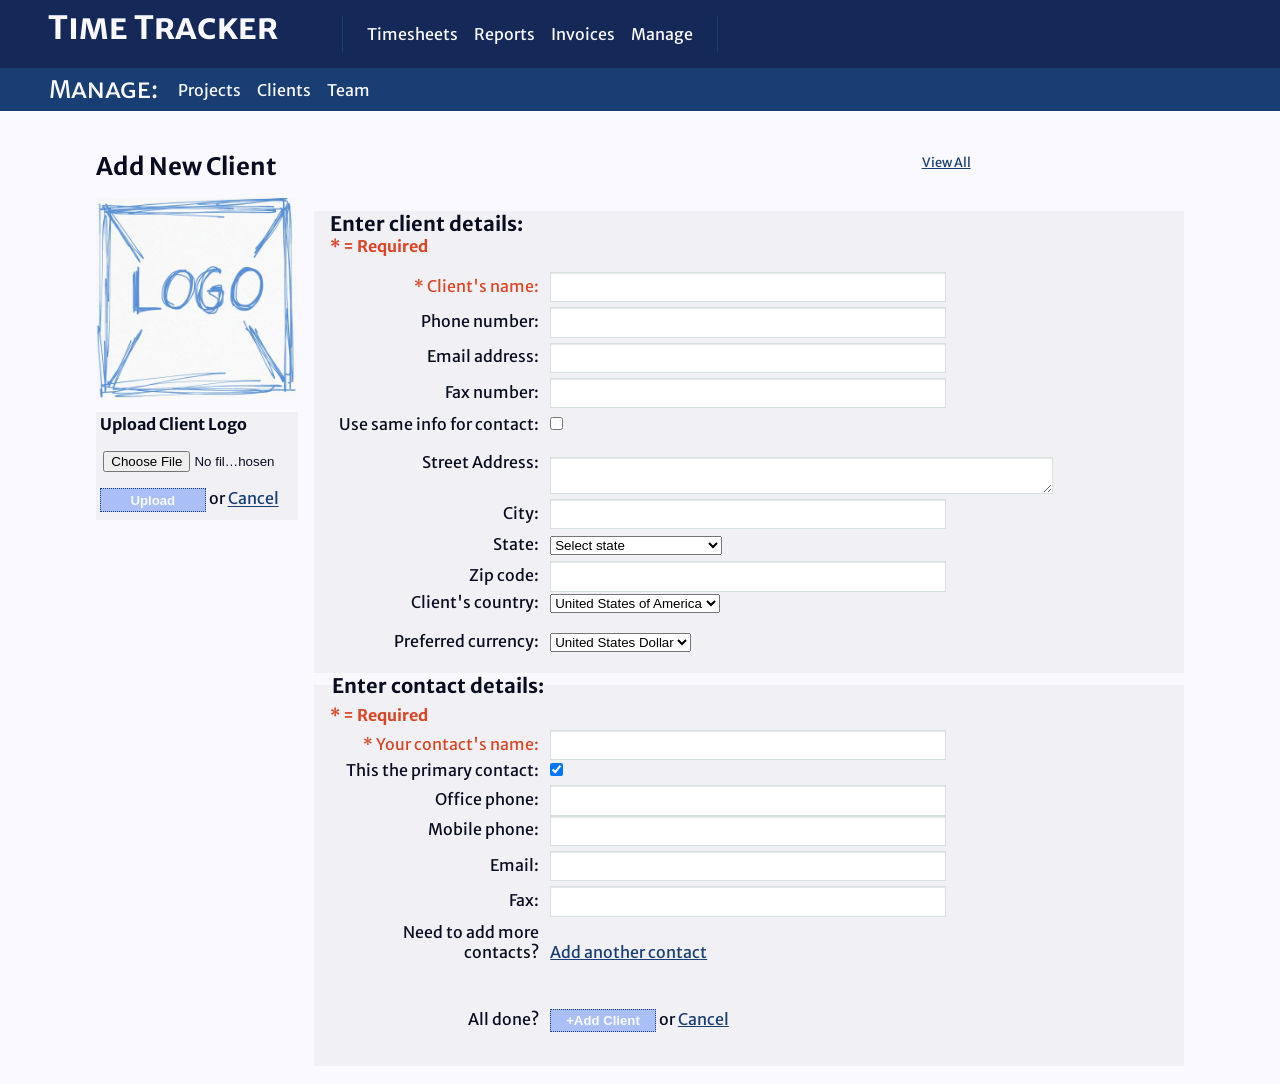
==== commit 21adaecc: "these are some updates to archive" ====
--- a/ui/client-add.html
+++ b/ui/client-add.html
@@ -8,7 +8,7 @@
 <!DOCTYPE html>
 <html lang="en">
 <head>
-	<title>Add Client</title>
+	<title>Add Clients Here</title>
 	<meta charset="utf-8" />
 	<link href='http://fonts.googleapis.com/css?family=Merriweather+Sans:400,400italic,700,700italic' rel='stylesheet' type='text/css' />
 	<link href="styles.css" rel="stylesheet" type="text/css" />
--- a/ui/styles.css
+++ b/ui/styles.css
@@ -103,9 +103,6 @@
 textarea:focus {
 	border-color: #404065;
 }
-
-
-
 textarea {
 	padding-left: 3px;
 	width: 95%;
@@ -449,7 +446,13 @@
 	margin: 0 auto;
 }
 .client-logo-upload {
-	padding: .5em 1em 1em 1em;
+	padding: .5em .25em;
+	margin: 0;
+}
+.client-logo-file {
+	position: relative;
+	width: 90%;
+	margin: .5em .25em;
 }
 .client-logo-title {
 	font-size: 1em;
@@ -467,12 +470,6 @@
 	margin: 0em;
 	padding: 0em;
 }
-.client-info-name {}
-.client-info-name-link {}
-.client-info-contact {}
-.client-info-contact-link {}
-.client-info-active-projects {}
-.client-info-active-projects-link {}
 
 .client-details-header {
 	position: relative;
